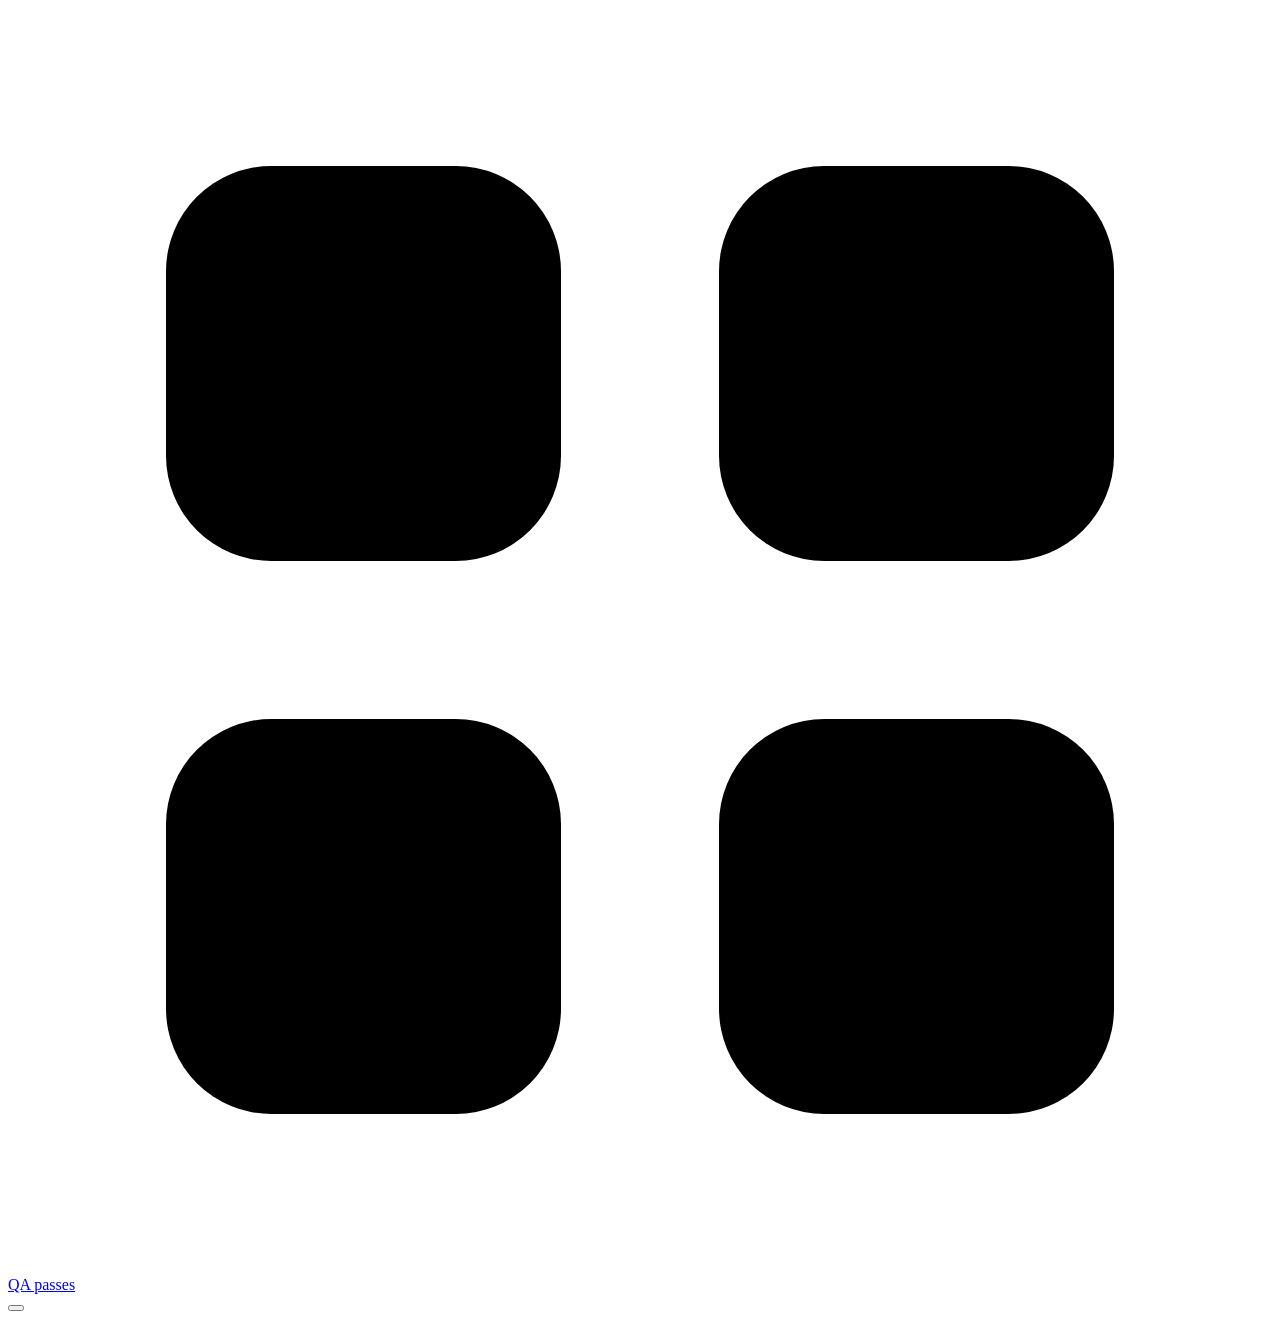
==== src/qap/web/index.html @ 6fed7aaf "Add qap serve and the dashboard One origin on 127.0.0.1 for the dashboard and the content, so the pa" ====
<!doctype html>
<html lang="en">
<head>
<meta charset="utf-8">
<meta name="viewport" content="width=device-width, initial-scale=1">
<title>QA passes</title>
<link rel="icon" href="/ui/favicon.svg" type="image/svg+xml">
<script>
  // The theme before the first paint; the key is the pages' own (qa-theme), so one choice holds everywhere.
  (function () {
    var t = null;
    try { t = localStorage.getItem("qa-theme"); } catch (e) {}
    if (!t) t = window.matchMedia && matchMedia("(prefers-color-scheme: dark)").matches ? "dark" : "light";
    document.documentElement.dataset.theme = t;
  })();
</script>
<link rel="stylesheet" href="/ui/style.css">
<script type="module" src="/ui/app.js"></script>
</head>
<body>
<header class="bar">
  <a class="brand" href="#/" title="All QA passes" data-drop-path="">
    <svg viewBox="0 0 24 24" aria-hidden="true"><rect x="3" y="3" width="7.5" height="7.5" rx="2"/><rect x="13.5" y="3" width="7.5" height="7.5" rx="2"/><rect x="3" y="13.5" width="7.5" height="7.5" rx="2"/><rect x="13.5" y="13.5" width="7.5" height="7.5" rx="2"/></svg>
    <span>QA passes</span>
  </a>
  <nav class="crumbs" id="crumbs" aria-label="Breadcrumb"></nav>
  <div class="tools" id="tools"></div>
  <button class="iconbtn" id="theme" type="button" title="Light or dark (shared with the pages)" aria-label="Toggle dark mode"></button>
</header>
<main id="view" tabindex="-1"></main>
<div class="toast" id="toast" role="status" aria-live="polite"></div>
</body>
</html>
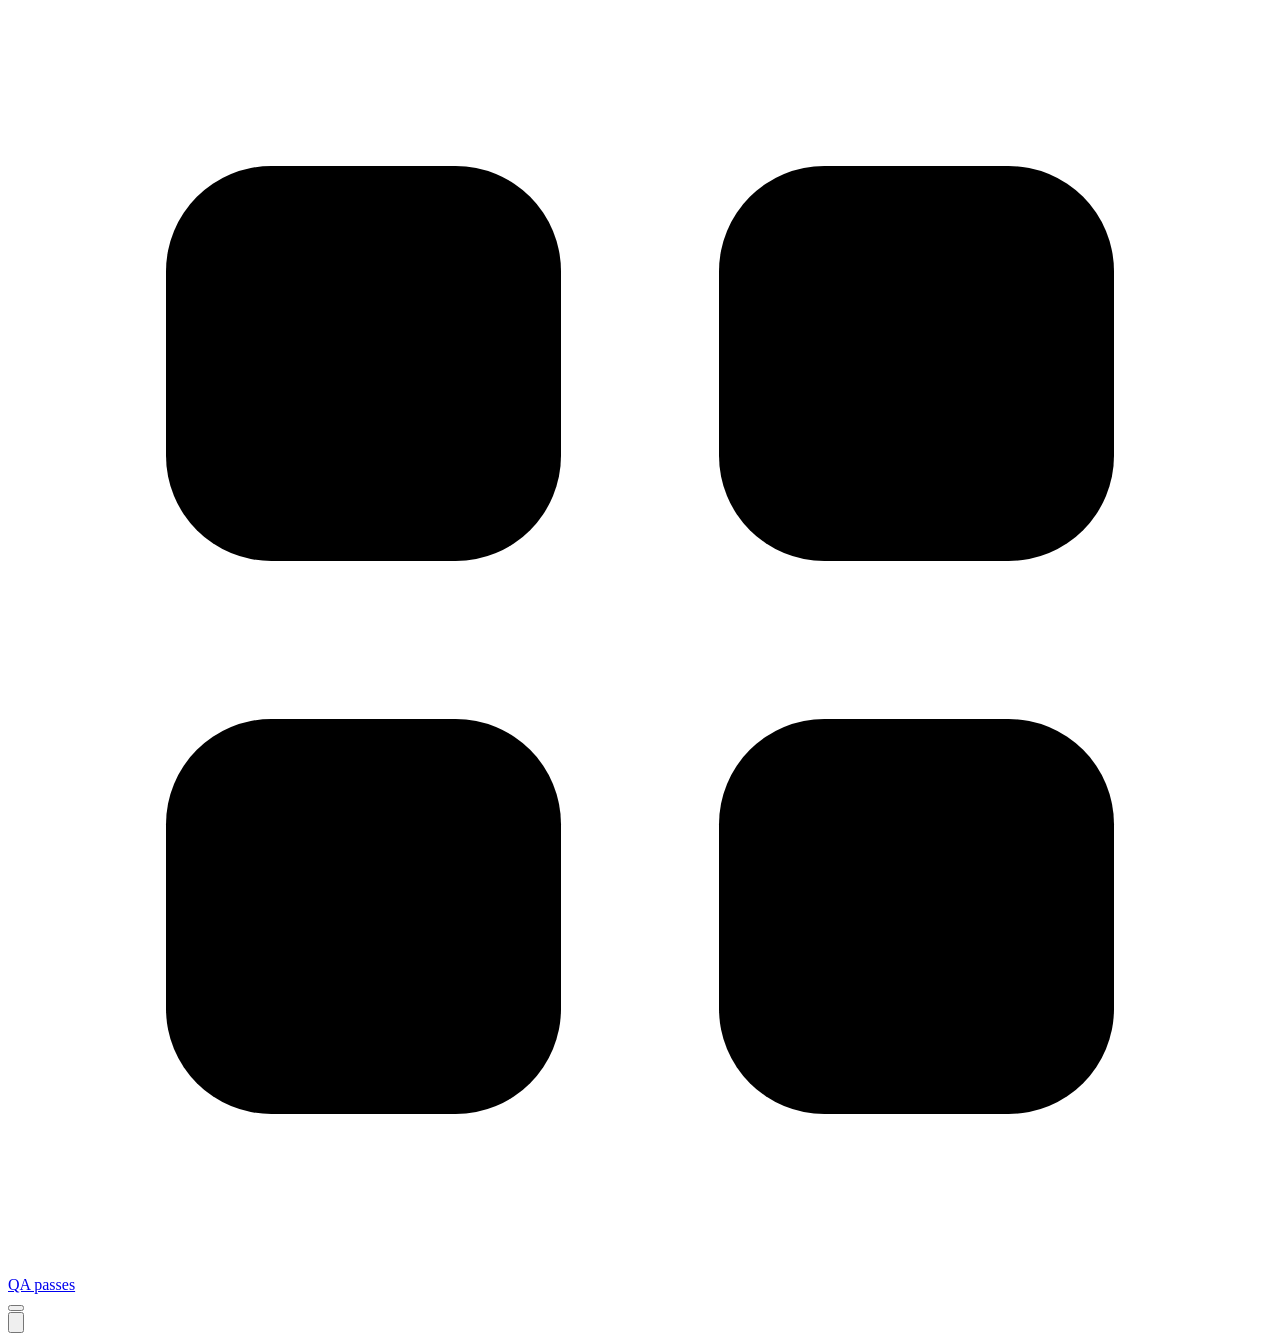
==== commit 959d3334: "feat: share or download a QA pass, with home directories redacted A pass can be downloaded, or hande" ====
--- a/src/qap/web/index.html
+++ b/src/qap/web/index.html
@@ -15,6 +15,7 @@
   })();
 </script>
 <link rel="stylesheet" href="/ui/style.css">
+<link rel="stylesheet" href="/ui/search.css">
 <script type="module" src="/ui/app.js"></script>
 </head>
 <body>
@@ -26,7 +27,11 @@
   <nav class="crumbs" id="crumbs" aria-label="Breadcrumb"></nav>
   <div class="tools" id="tools"></div>
   <button class="iconbtn" id="theme" type="button" title="Light or dark (shared with the pages)" aria-label="Toggle dark mode"></button>
+  <div class="searchslot" id="search"></div>
 </header>
+<button class="iconbtn" id="unfold" type="button" title="Unfold the bar" aria-label="Unfold the bar">
+  <svg viewBox="0 0 24 24" aria-hidden="true"><path d="M6 9.5 12 15.5 18 9.5"/></svg>
+</button>
 <main id="view" tabindex="-1"></main>
 <div class="toast" id="toast" role="status" aria-live="polite"></div>
 </body>
